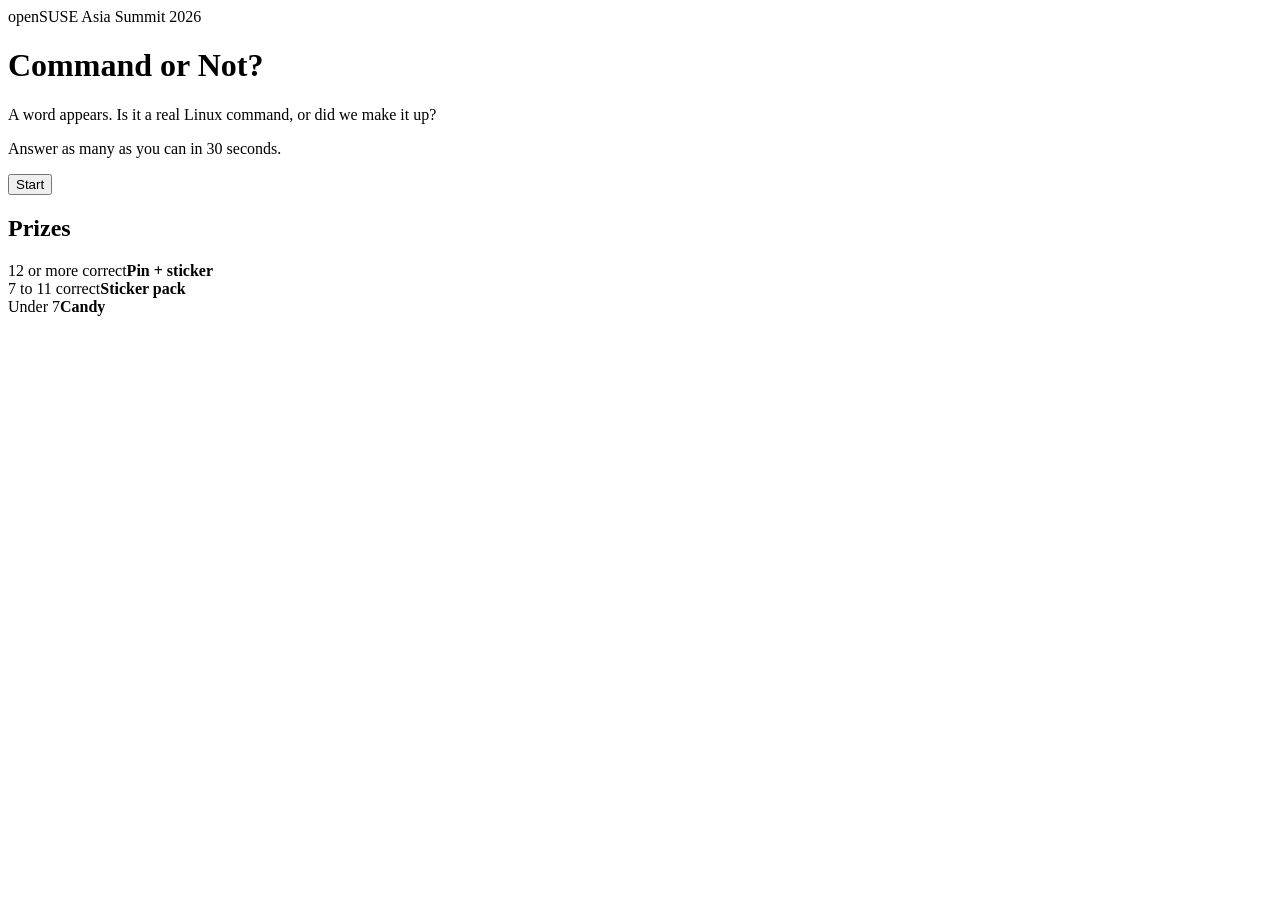
==== games/command/index.html @ 5aad476d "Booth games for openSUSE.Asia Summit 2026 Three prize games from the booth mockup, each served by it" ====
<!doctype html>
<html lang="en">
<head>
<meta charset="utf-8">
<meta name="viewport" content="width=device-width, initial-scale=1, viewport-fit=cover">
<title>Command or Not?</title>
<link rel="stylesheet" href="shared/base.css">
<style>
.stage { flex: 1; display: flex; flex-direction: column; gap: 24px; }
.word-box {
  flex: 1; min-height: 220px;
  display: flex; flex-direction: column; align-items: center; justify-content: center; gap: 20px;
  border-radius: 24px; background: var(--panel); padding: 32px;
}
.word { font-family: var(--mono); font-size: clamp(36px, 7vw, 72px); font-weight: 700; color: var(--paper); text-align: center; overflow-wrap: anywhere; }
.feedback { min-height: 34px; font-size: clamp(18px, 2.4vw, 26px); font-weight: 600; text-align: center; }
.feedback.ok { color: var(--green); }
.feedback.bad { color: var(--warn); }
.answers { display: grid; grid-template-columns: repeat(2, minmax(0, 1fr)); gap: 24px; }
.answers button { min-height: 120px; border: 0; border-radius: 20px; color: var(--ink); font-size: clamp(26px, 3.4vw, 36px); font-weight: 800; }
.answers button:active { transform: scale(.98); }
#real { background: var(--green); }
#fake { background: var(--paper); }
</style>
</head>
<body>
<main class="app">
  <header class="top">
    <div>
      <div class="eyebrow">openSUSE Asia Summit 2026</div>
      <h1>Command or Not?</h1>
    </div>
    <div class="stats" id="stats" hidden>
      <div class="pill"><span id="score">0</span> correct</div>
      <div class="pill" id="timer">0:30</div>
    </div>
  </header>

  <section class="screen" id="ready">
    <div class="ready">
      <div class="intro">
        <p class="lead">A word appears. Is it a real Linux command, or did we make it up?</p>
        <p class="sub">Answer as many as you can in 30 seconds.</p>
        <button class="btn-primary" id="start">Start</button>
      </div>
      <div class="prizes">
        <h2>Prizes</h2>
        <div class="row"><span>12 or more correct</span><strong>Pin + sticker</strong></div>
        <div class="row"><span>7 to 11 correct</span><strong>Sticker pack</strong></div>
        <div class="row"><span>Under 7</span><strong>Candy</strong></div>
      </div>
    </div>
  </section>

  <section class="screen" id="play" hidden>
    <div class="stage">
      <div class="word-box">
        <div class="word">$ <span id="word"></span></div>
        <div class="feedback" id="feedback" aria-live="polite"></div>
      </div>
      <div class="answers">
        <button id="real">Real command</button>
        <button id="fake">Made up</button>
      </div>
    </div>
  </section>

  <section class="screen" id="done" hidden>
    <div class="done">
      <div class="result" id="result"></div>
      <div class="label">Your prize</div>
      <div class="prize" id="prize"></div>
      <p class="hint">Show this screen to the booth crew.</p>
      <button class="btn-ghost" id="again">Next player</button>
    </div>
  </section>
</main>
<script src="shared/game.js"></script>
<script>
(function () {
  const { $, shuffle, show, countdown, finish } = Booth;
  const SECONDS = 30;
  const WORDS = [
    { w: 'zypper', real: true, note: 'openSUSE’s package manager' },
    { w: 'snapper', real: true, note: 'manages Btrfs snapshots' },
    { w: 'transactional-update', real: true, note: 'atomic updates on MicroOS' },
    { w: 'journalctl', real: true, note: 'reads systemd logs' },
    { w: 'firewall-cmd', real: true, note: 'configures firewalld' },
    { w: 'osc', real: true, note: 'Open Build Service command line' },
    { w: 'lsblk', real: true, note: 'lists block devices' },
    { w: 'rpm', real: true, note: 'low-level package tool' },
    { w: 'zypperctl', real: false, note: 'made up. The real one is zypper' },
    { w: 'geekoctl', real: false, note: 'made up' },
    { w: 'tumblectl', real: false, note: 'made up' },
    { w: 'yastify', real: false, note: 'made up. The real one is yast2' },
    { w: 'rpmgrab', real: false, note: 'made up' },
    { w: 'btrfs-undo', real: false, note: 'made up. Rollbacks use snapper' },
    { w: 'snapperize', real: false, note: 'made up' },
    { w: 'chameleon-sync', real: false, note: 'made up' }
  ];

  let deck, idx, score, answered, timer, playing = false;
  const fb = $('#feedback');

  function paintWord() { $('#word').textContent = deck[idx].w; }

  function answer(saysReal) {
    if (!playing) return;
    const cur = deck[idx];
    const ok = cur.real === saysReal;
    if (ok) score += 1;
    answered += 1;
    fb.textContent = (ok ? 'Correct. ' : 'Nope. ') + cur.w + ': ' + cur.note;
    fb.className = 'feedback ' + (ok ? 'ok' : 'bad');
    idx += 1;
    if (idx >= deck.length) { deck = shuffle(WORDS.slice()); idx = 0; }
    $('#score').textContent = score;
    paintWord();
  }

  function end() {
    playing = false;
    let prize = 'Candy';
    if (score >= 12) prize = 'Pin + sticker';
    else if (score >= 7) prize = 'Sticker pack';
    finish(score + ' correct out of ' + answered + ' answered', prize);
  }

  function start() {
    deck = shuffle(WORDS.slice());
    idx = 0; score = 0; answered = 0; playing = true;
    fb.textContent = ''; fb.className = 'feedback';
    $('#score').textContent = 0;
    paintWord();
    show('play');
    timer = countdown(SECONDS, end);
  }

  $('#start').addEventListener('click', start);
  $('#real').addEventListener('click', () => answer(true));
  $('#fake').addEventListener('click', () => answer(false));
  $('#again').addEventListener('click', () => show('ready'));
})();
</script>
</body>
</html>
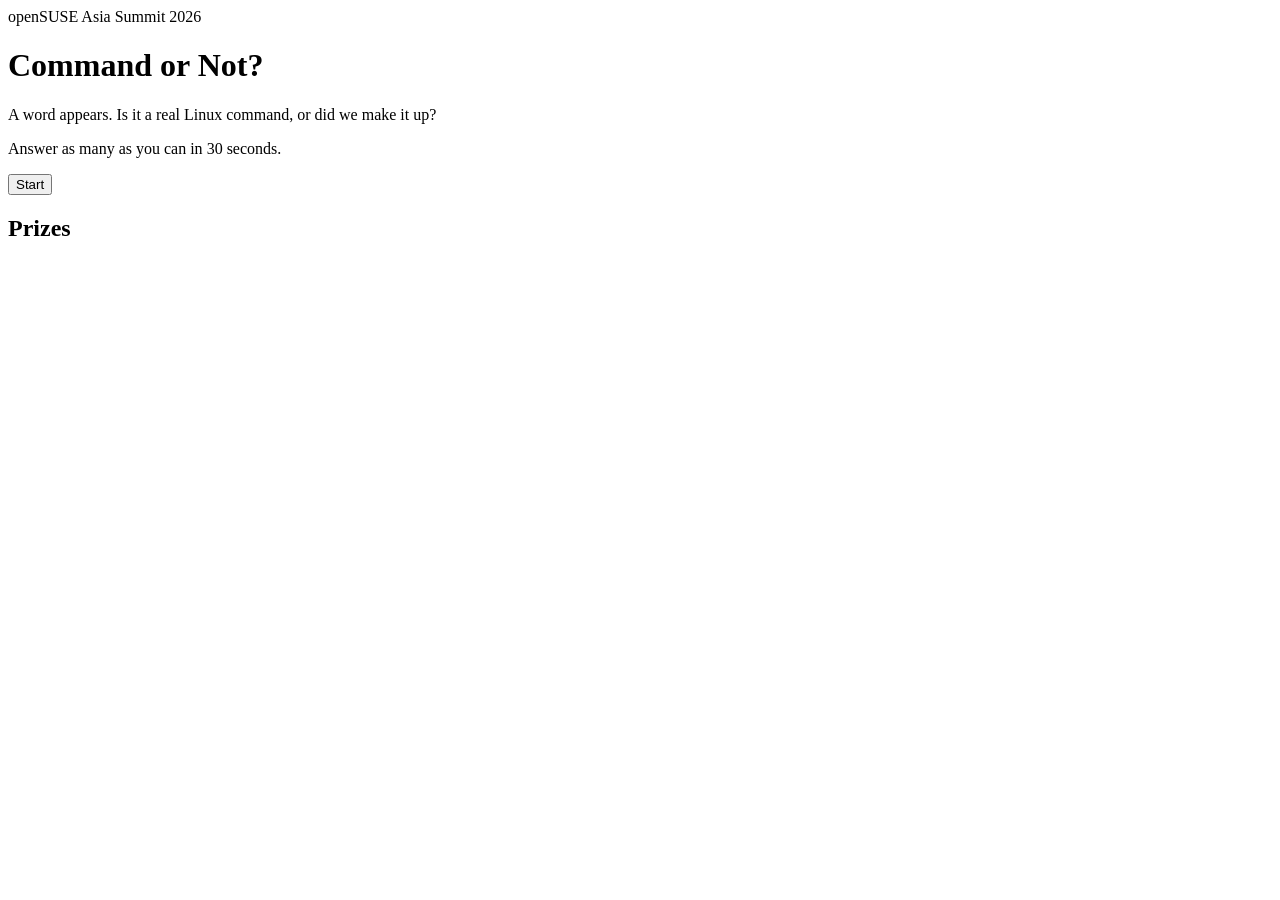
==== commit d028f919: "Make prizes, tiers and durations configurable per game Each game reads config/<game>.json (mounted i" ====
--- a/games/command/index.html
+++ b/games/command/index.html
@@ -40,14 +40,12 @@
     <div class="ready">
       <div class="intro">
         <p class="lead">A word appears. Is it a real Linux command, or did we make it up?</p>
-        <p class="sub">Answer as many as you can in 30 seconds.</p>
+        <p class="sub">Answer as many as you can in <span id="secs">30</span> seconds.</p>
         <button class="btn-primary" id="start">Start</button>
       </div>
       <div class="prizes">
         <h2>Prizes</h2>
-        <div class="row"><span>12 or more correct</span><strong>Pin + sticker</strong></div>
-        <div class="row"><span>7 to 11 correct</span><strong>Sticker pack</strong></div>
-        <div class="row"><span>Under 7</span><strong>Candy</strong></div>
+        <div id="prize-rows"></div>
       </div>
     </div>
   </section>
@@ -78,8 +76,17 @@
 <script src="shared/game.js"></script>
 <script>
 (function () {
-  const { $, shuffle, show, countdown, finish } = Booth;
-  const SECONDS = 30;
+  const { $, shuffle, show, countdown, finish, loadConfig, renderPrizes } = Booth;
+  // Overridden by config/command.json. Highest minCorrect reached wins.
+  const DEFAULTS = {
+    seconds: 30,
+    tiers: [
+      { prize: 'Pin + sticker', minCorrect: 12 },
+      { prize: 'Sticker pack', minCorrect: 7 }
+    ],
+    fallback: 'Candy'
+  };
+  let cfg = DEFAULTS;
   const WORDS = [
     { w: 'zypper', real: true, note: 'openSUSE’s package manager' },
     { w: 'snapper', real: true, note: 'manages Btrfs snapshots' },
@@ -120,9 +127,8 @@
 
   function end() {
     playing = false;
-    let prize = 'Candy';
-    if (score >= 12) prize = 'Pin + sticker';
-    else if (score >= 7) prize = 'Sticker pack';
+    const tier = cfg.tiers.find((t) => score >= t.minCorrect);
+    const prize = tier ? tier.prize : cfg.fallback;
     finish(score + ' correct out of ' + answered + ' answered', prize);
   }
 
@@ -133,13 +139,29 @@
     $('#score').textContent = 0;
     paintWord();
     show('play');
-    timer = countdown(SECONDS, end);
+    timer = countdown(cfg.seconds, end);
+  }
+
+  async function ready() {
+    cfg = await loadConfig('command', DEFAULTS);
+    cfg.tiers = cfg.tiers.slice().sort((a, b) => b.minCorrect - a.minCorrect);
+    $('#secs').textContent = cfg.seconds;
+    const rows = cfg.tiers.map((t, i) => [
+      i === 0 ? t.minCorrect + ' or more correct'
+        : t.minCorrect + ' to ' + (cfg.tiers[i - 1].minCorrect - 1) + ' correct',
+      t.prize
+    ]);
+    const lowest = cfg.tiers.length ? cfg.tiers[cfg.tiers.length - 1].minCorrect : null;
+    rows.push([lowest == null ? 'Everyone' : 'Under ' + lowest, cfg.fallback]);
+    renderPrizes(rows);
+    show('ready');
   }
 
   $('#start').addEventListener('click', start);
   $('#real').addEventListener('click', () => answer(true));
   $('#fake').addEventListener('click', () => answer(false));
-  $('#again').addEventListener('click', () => show('ready'));
+  $('#again').addEventListener('click', ready);
+  ready();
 })();
 </script>
 </body>
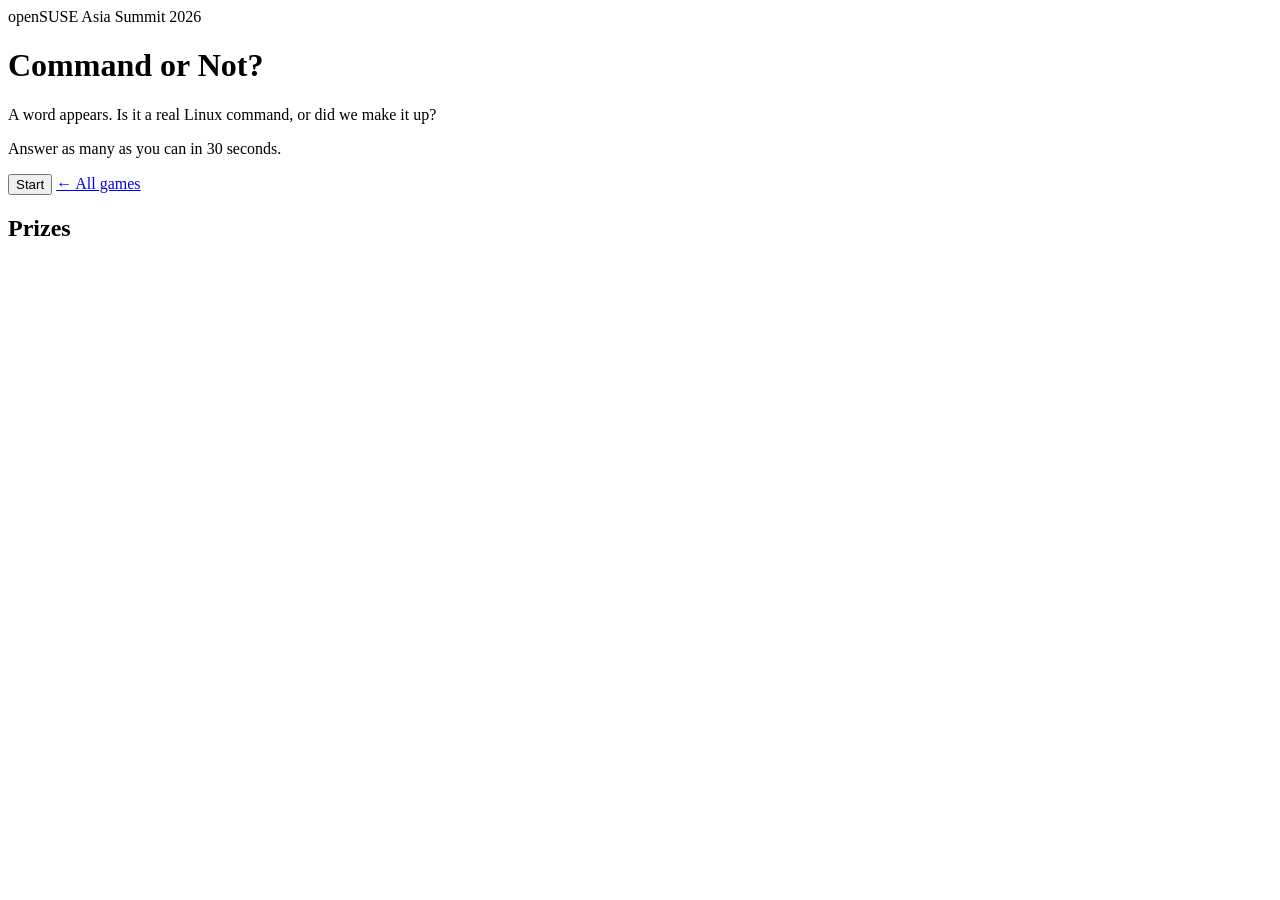
==== commit a2bfaa8b: "Add game picker at /games/ Hub page with a card per game showing its duration and current top prize " ====
--- a/games/command/index.html
+++ b/games/command/index.html
@@ -42,6 +42,7 @@
         <p class="lead">A word appears. Is it a real Linux command, or did we make it up?</p>
         <p class="sub">Answer as many as you can in <span id="secs">30</span> seconds.</p>
         <button class="btn-primary" id="start">Start</button>
+        <a class="back" href="../">&larr; All games</a>
       </div>
       <div class="prizes">
         <h2>Prizes</h2>
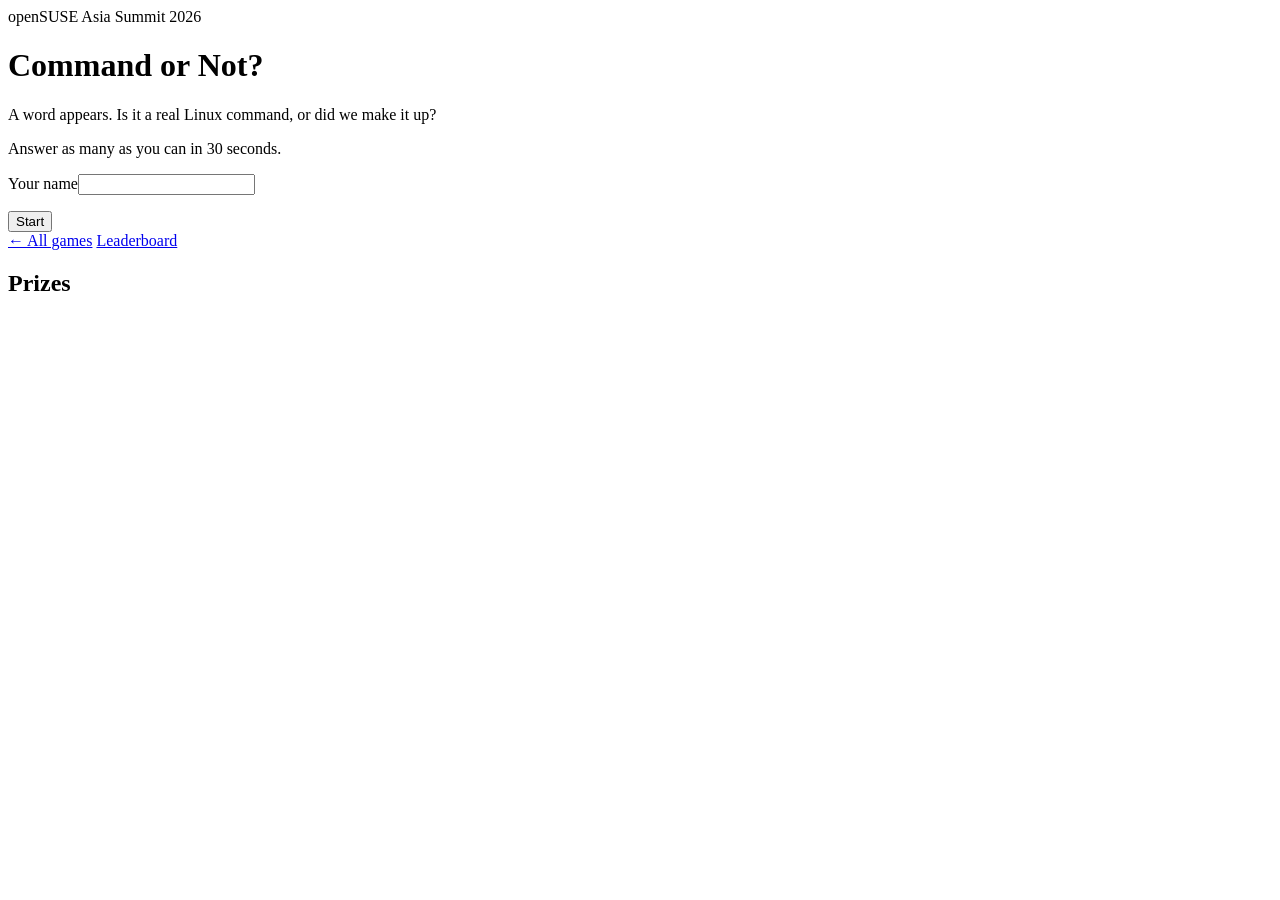
==== commit ce77382f: "Add player names and a daily leaderboard Players enter their name before starting; results go to a S" ====
--- a/games/command/index.html
+++ b/games/command/index.html
@@ -41,8 +41,13 @@
       <div class="intro">
         <p class="lead">A word appears. Is it a real Linux command, or did we make it up?</p>
         <p class="sub">Answer as many as you can in <span id="secs">30</span> seconds.</p>
+        <label class="name">Your name<input id="name" maxlength="20" autocomplete="off" autocapitalize="words" spellcheck="false" enterkeyhint="go"></label>
+        <p class="name-err" id="name-err" role="alert"></p>
         <button class="btn-primary" id="start">Start</button>
-        <a class="back" href="../">&larr; All games</a>
+        <div class="links">
+          <a class="back" href="../">&larr; All games</a>
+          <a class="back" href="../leaderboard/">Leaderboard</a>
+        </div>
       </div>
       <div class="prizes">
         <h2>Prizes</h2>
@@ -69,6 +74,7 @@
       <div class="result" id="result"></div>
       <div class="label">Your prize</div>
       <div class="prize" id="prize"></div>
+      <p class="rank" id="rank" aria-live="polite"></p>
       <p class="hint">Show this screen to the booth crew.</p>
       <button class="btn-ghost" id="again">Next player</button>
     </div>
@@ -77,7 +83,7 @@
 <script src="shared/game.js"></script>
 <script>
 (function () {
-  const { $, shuffle, show, countdown, finish, loadConfig, renderPrizes } = Booth;
+  const { $, shuffle, show, countdown, finish, loadConfig, renderPrizes, begin, submit, clearName } = Booth;
   // Overridden by config/command.json. Highest minCorrect reached wins.
   const DEFAULTS = {
     seconds: 30,
@@ -88,8 +94,10 @@
     fallback: 'Candy'
   };
   let cfg = DEFAULTS;
+  // 24 real, 24 made up. Made-up names were checked against real tools with
+  // similar names (netctl, pkgctl, updatectl, lsgpu... all exist), so avoid those.
   const WORDS = [
-    { w: 'zypper', real: true, note: 'openSUSE’s package manager' },
+    { w: 'zypper', real: true, note: 'openSUSE\u2019s package manager' },
     { w: 'snapper', real: true, note: 'manages Btrfs snapshots' },
     { w: 'transactional-update', real: true, note: 'atomic updates on MicroOS' },
     { w: 'journalctl', real: true, note: 'reads systemd logs' },
@@ -97,6 +105,22 @@
     { w: 'osc', real: true, note: 'Open Build Service command line' },
     { w: 'lsblk', real: true, note: 'lists block devices' },
     { w: 'rpm', real: true, note: 'low-level package tool' },
+    { w: 'systemctl', real: true, note: 'starts and stops systemd services' },
+    { w: 'hostnamectl', real: true, note: 'shows or sets the hostname' },
+    { w: 'timedatectl', real: true, note: 'sets the clock and time zone' },
+    { w: 'btrfs', real: true, note: 'manages Btrfs filesystems' },
+    { w: 'yast2', real: true, note: 'starts YaST from the shell' },
+    { w: 'dmesg', real: true, note: 'prints kernel messages' },
+    { w: 'lscpu', real: true, note: 'shows CPU details' },
+    { w: 'nmcli', real: true, note: 'NetworkManager command line' },
+    { w: 'systemd-analyze', real: true, note: 'shows what slows down boot' },
+    { w: 'distrobox', real: true, note: 'runs other distros in containers' },
+    { w: 'kiwi-ng', real: true, note: 'builds openSUSE system images' },
+    { w: 'bootctl', real: true, note: 'manages systemd-boot' },
+    { w: 'tac', real: true, note: 'cat backwards: prints lines in reverse' },
+    { w: 'yes', real: true, note: 'prints \u201cy\u201d forever' },
+    { w: 'rev', real: true, note: 'reverses each line' },
+    { w: 'factor', real: true, note: 'prints prime factors of a number' },
     { w: 'zypperctl', real: false, note: 'made up. The real one is zypper' },
     { w: 'geekoctl', real: false, note: 'made up' },
     { w: 'tumblectl', real: false, note: 'made up' },
@@ -104,10 +128,26 @@
     { w: 'rpmgrab', real: false, note: 'made up' },
     { w: 'btrfs-undo', real: false, note: 'made up. Rollbacks use snapper' },
     { w: 'snapperize', real: false, note: 'made up' },
-    { w: 'chameleon-sync', real: false, note: 'made up' }
+    { w: 'chameleon-sync', real: false, note: 'made up' },
+    { w: 'leapctl', real: false, note: 'made up' },
+    { w: 'geeko-update', real: false, note: 'made up. Use zypper up' },
+    { w: 'snaprollback', real: false, note: 'made up. Use snapper rollback' },
+    { w: 'journalview', real: false, note: 'made up. The real one is journalctl' },
+    { w: 'lsram', real: false, note: 'made up. Try free' },
+    { w: 'unzypper', real: false, note: 'made up' },
+    { w: 'rpmify', real: false, note: 'made up' },
+    { w: 'zypper-undo', real: false, note: 'made up. Undo with snapper' },
+    { w: 'chmodx', real: false, note: 'made up. Use chmod +x' },
+    { w: 'diskfree', real: false, note: 'made up. The real one is df' },
+    { w: 'geekofetch', real: false, note: 'made up. Try fastfetch' },
+    { w: 'tumbleweedctl', real: false, note: 'made up' },
+    { w: 'zypper-turbo', real: false, note: 'made up' },
+    { w: 'mkgeeko', real: false, note: 'made up' },
+    { w: 'lsgeeko', real: false, note: 'made up' },
+    { w: 'chameleonctl', real: false, note: 'made up' }
   ];
 
-  let deck, idx, score, answered, timer, playing = false;
+  let deck, idx, score, answered, timer, session, playing = false, starting = false;
   const fb = $('#feedback');
 
   function paintWord() { $('#word').textContent = deck[idx].w; }
@@ -121,7 +161,12 @@
     fb.textContent = (ok ? 'Correct. ' : 'Nope. ') + cur.w + ': ' + cur.note;
     fb.className = 'feedback ' + (ok ? 'ok' : 'bad');
     idx += 1;
-    if (idx >= deck.length) { deck = shuffle(WORDS.slice()); idx = 0; }
+    if (idx >= deck.length) {
+      deck = shuffle(WORDS.slice());
+      idx = 0;
+      // don't show the word that was just answered again straight away
+      if (deck[0].w === cur.w) [deck[0], deck[deck.length - 1]] = [deck[deck.length - 1], deck[0]];
+    }
     $('#score').textContent = score;
     paintWord();
   }
@@ -131,9 +176,17 @@
     const tier = cfg.tiers.find((t) => score >= t.minCorrect);
     const prize = tier ? tier.prize : cfg.fallback;
     finish(score + ' correct out of ' + answered + ' answered', prize);
-  }
-
-  function start() {
+    submit(session, { correct: score, answered: answered });
+  }
+
+  async function start() {
+    if (starting) return;
+    starting = true;
+    $('#start').disabled = true;
+    session = await begin('command');
+    starting = false;
+    $('#start').disabled = false;
+    if (!session) return;
     deck = shuffle(WORDS.slice());
     idx = 0; score = 0; answered = 0; playing = true;
     fb.textContent = ''; fb.className = 'feedback';
@@ -144,6 +197,7 @@
   }
 
   async function ready() {
+    clearName();
     cfg = await loadConfig('command', DEFAULTS);
     cfg.tiers = cfg.tiers.slice().sort((a, b) => b.minCorrect - a.minCorrect);
     $('#secs').textContent = cfg.seconds;
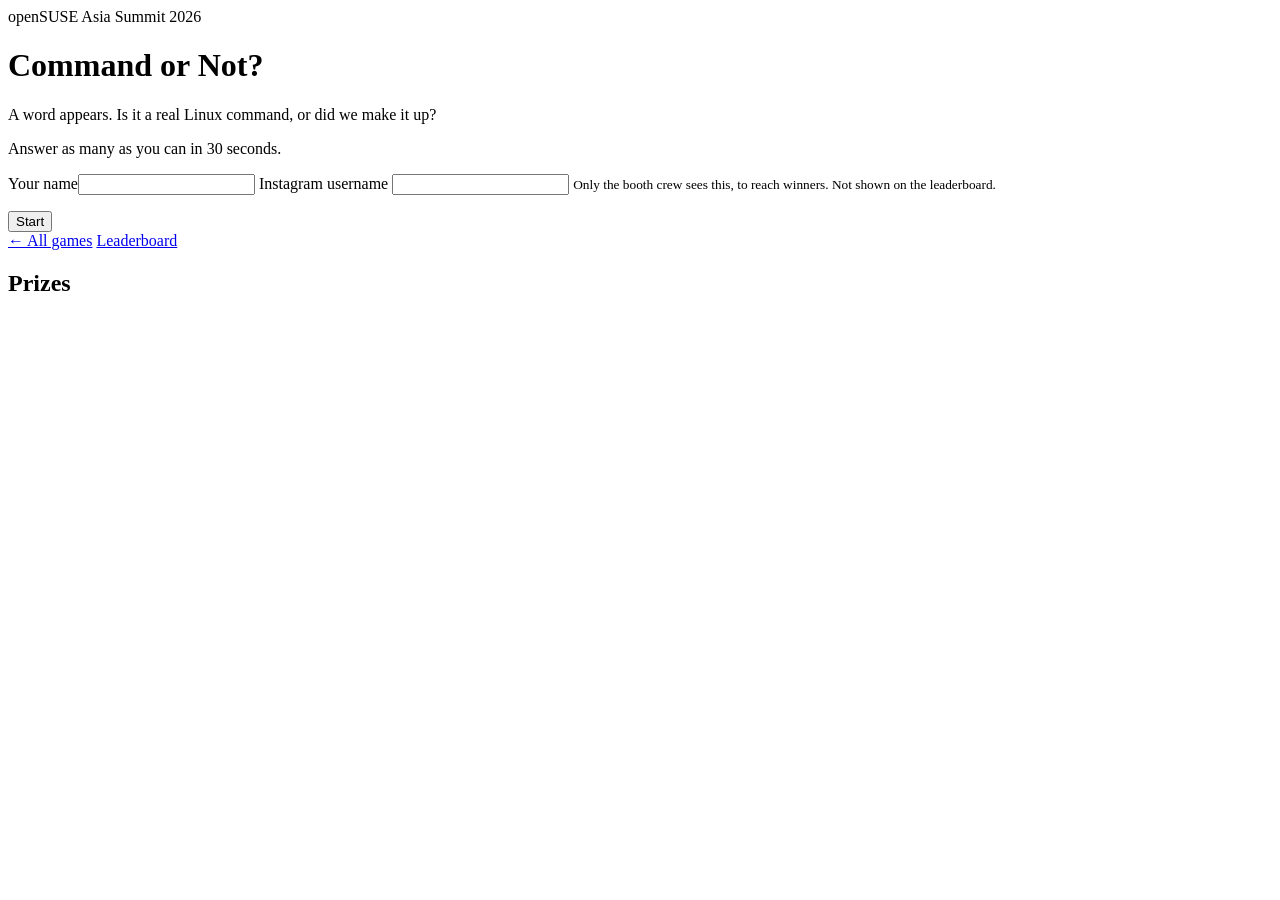
==== commit 2c691a30: "Ask for an Instagram username; fix admin image missing scores.py Players now also enter their Instag" ====
--- a/games/command/index.html
+++ b/games/command/index.html
@@ -41,7 +41,13 @@
       <div class="intro">
         <p class="lead">A word appears. Is it a real Linux command, or did we make it up?</p>
         <p class="sub">Answer as many as you can in <span id="secs">30</span> seconds.</p>
-        <label class="name">Your name<input id="name" maxlength="20" autocomplete="off" autocapitalize="words" spellcheck="false" enterkeyhint="go"></label>
+        <div class="fields">
+          <label class="name">Your name<input id="name" maxlength="20" autocomplete="off" autocapitalize="words" spellcheck="false" enterkeyhint="next"></label>
+          <label class="name">Instagram username
+            <span class="ig-wrap"><input id="ig" maxlength="31" autocomplete="off" autocapitalize="none" autocorrect="off" spellcheck="false" inputmode="email" enterkeyhint="go"></span>
+            <small>Only the booth crew sees this, to reach winners. Not shown on the leaderboard.</small>
+          </label>
+        </div>
         <p class="name-err" id="name-err" role="alert"></p>
         <button class="btn-primary" id="start">Start</button>
         <div class="links">
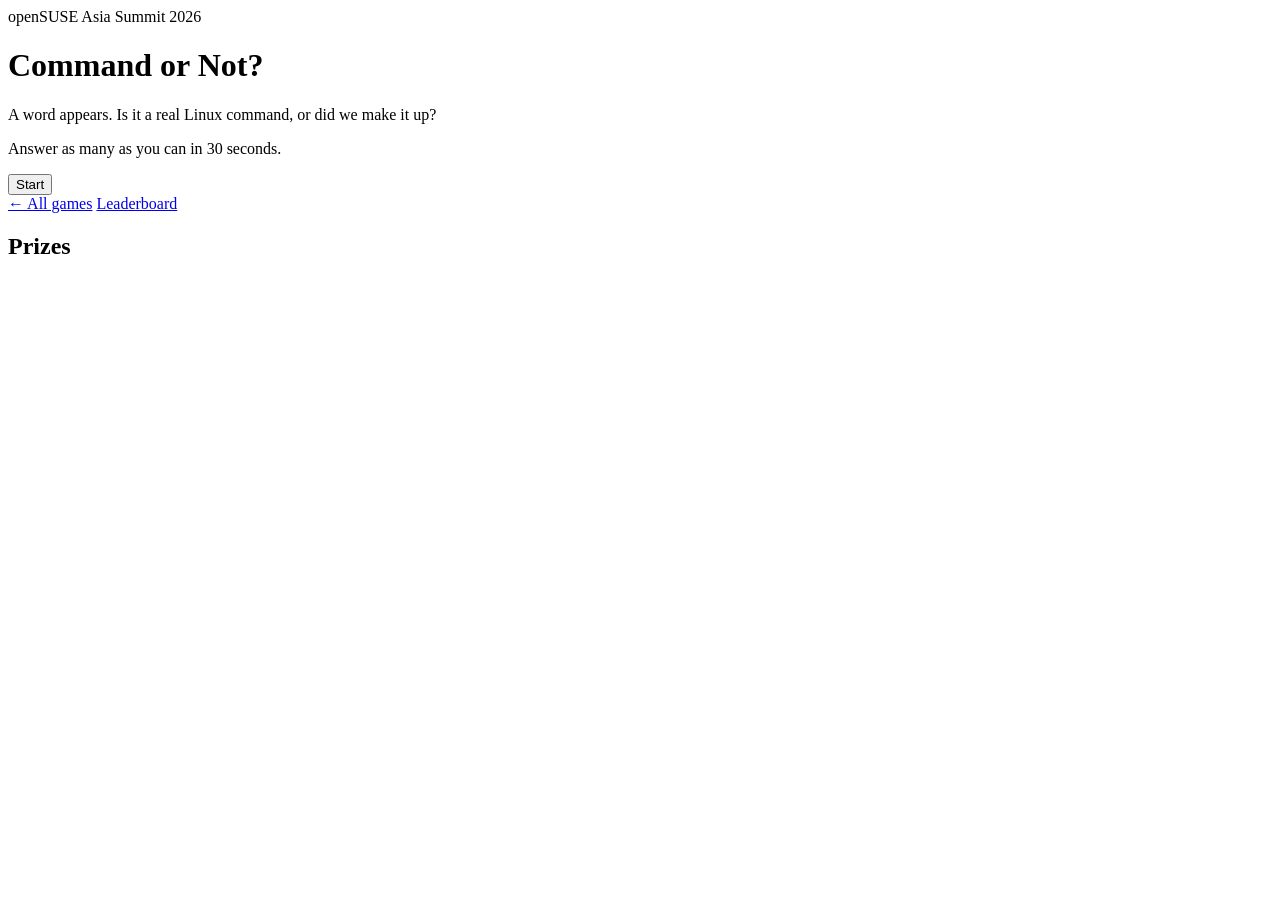
==== commit 46e5dd9d: "Players sign in once and get 2 chances across all games Name and Instagram move from each game to th" ====
--- a/games/command/index.html
+++ b/games/command/index.html
@@ -41,13 +41,8 @@
       <div class="intro">
         <p class="lead">A word appears. Is it a real Linux command, or did we make it up?</p>
         <p class="sub">Answer as many as you can in <span id="secs">30</span> seconds.</p>
-        <div class="fields">
-          <label class="name">Your name<input id="name" maxlength="20" autocomplete="off" autocapitalize="words" spellcheck="false" enterkeyhint="next"></label>
-          <label class="name">Instagram username
-            <span class="ig-wrap"><input id="ig" maxlength="31" autocomplete="off" autocapitalize="none" autocorrect="off" spellcheck="false" inputmode="email" enterkeyhint="go"></span>
-            <small>Only the booth crew sees this, to reach winners. Not shown on the leaderboard.</small>
-          </label>
-        </div>
+        <p class="player" id="player"></p>
+        <p class="drop-warn" id="drop-warn" hidden></p>
         <p class="name-err" id="name-err" role="alert"></p>
         <button class="btn-primary" id="start">Start</button>
         <div class="links">
@@ -82,14 +77,18 @@
       <div class="prize" id="prize"></div>
       <p class="rank" id="rank" aria-live="polite"></p>
       <p class="hint">Show this screen to the booth crew.</p>
-      <button class="btn-ghost" id="again">Next player</button>
+      <p class="chance-note" id="chance-note"></p>
+      <div class="done-actions" id="done-actions" hidden>
+        <button class="btn-primary" id="claim">Take this prize</button>
+        <button class="btn-ghost" id="retry">Use my 2nd chance</button>
+      </div>
     </div>
   </section>
 </main>
 <script src="shared/game.js"></script>
 <script>
 (function () {
-  const { $, shuffle, show, countdown, finish, loadConfig, renderPrizes, begin, submit, clearName } = Booth;
+  const { $, shuffle, show, countdown, finish, loadConfig, renderPrizes, requirePlayer, begin, submit, doneButtons } = Booth;
   // Overridden by config/command.json. Highest minCorrect reached wins.
   const DEFAULTS = {
     seconds: 30,
@@ -203,7 +202,7 @@
   }
 
   async function ready() {
-    clearName();
+    if (!await requirePlayer()) return;
     cfg = await loadConfig('command', DEFAULTS);
     cfg.tiers = cfg.tiers.slice().sort((a, b) => b.minCorrect - a.minCorrect);
     $('#secs').textContent = cfg.seconds;
@@ -221,7 +220,7 @@
   $('#start').addEventListener('click', start);
   $('#real').addEventListener('click', () => answer(true));
   $('#fake').addEventListener('click', () => answer(false));
-  $('#again').addEventListener('click', ready);
+  doneButtons(() => session);
   ready();
 })();
 </script>
